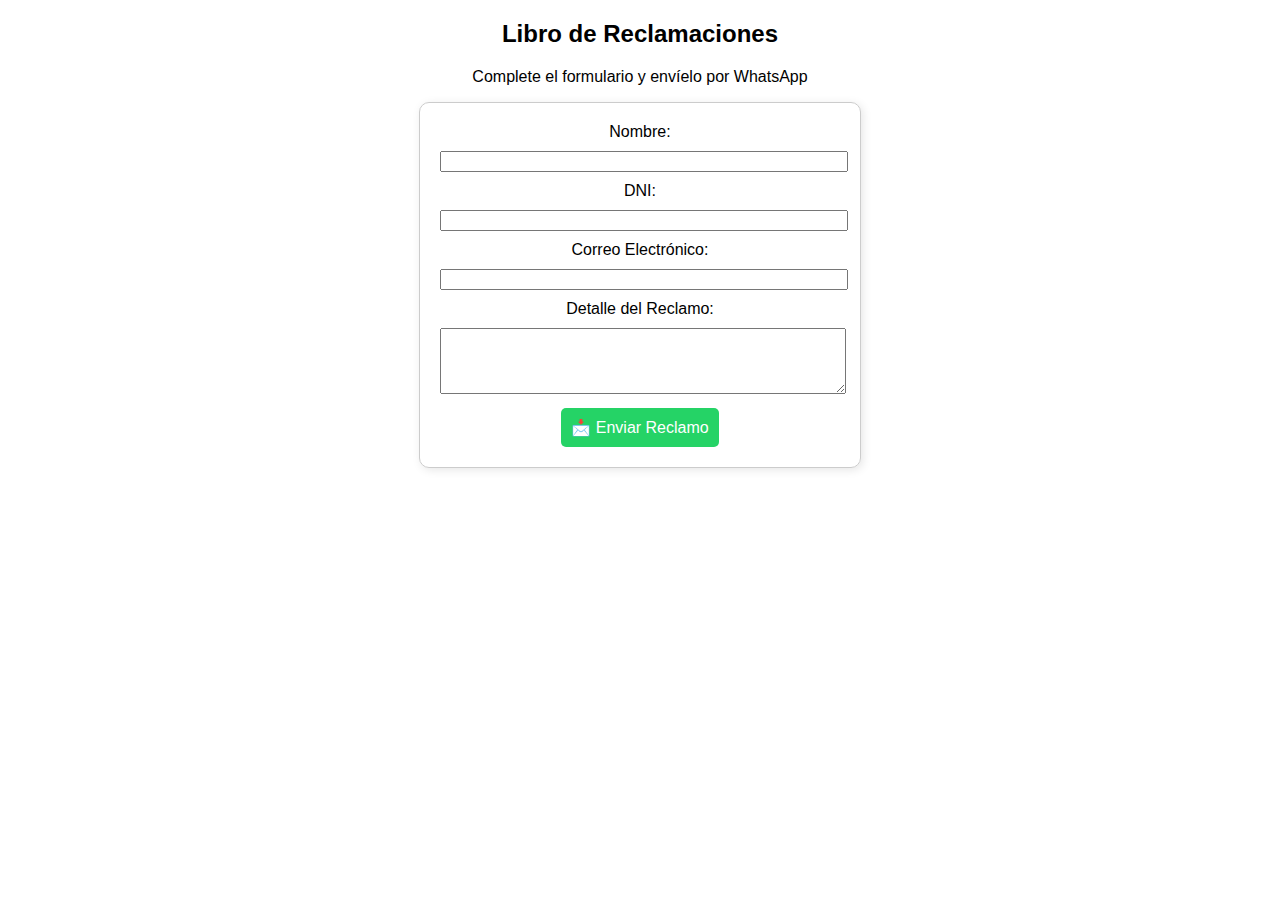
==== reclamos.html @ 527a8331 "Create reclamos.html" ====
<!DOCTYPE html>
<html lang="es">
<head>
    <meta charset="UTF-8">
    <meta name="viewport" content="width=device-width, initial-scale=1.0">
    <link rel="icon" href="favicon.png" type="image/x-icon">
    <title>DecoZamora - Libro de Reclamaciones</title>
    <style>
        body {
            font-family: Arial, sans-serif;
            text-align: center;
            margin: 20px;
        }
        form {
            max-width: 400px;
            margin: auto;
            padding: 20px;
            border: 1px solid #ccc;
            border-radius: 10px;
            box-shadow: 2px 2px 10px rgba(0, 0, 0, 0.1);
        }
        label, input, textarea {
            width: 100%;
            margin: 10px 0;
        }
        button {
            background-color: #25d366;
            color: white;
            border: none;
            padding: 10px;
            border-radius: 5px;
            cursor: pointer;
            font-size: 16px;
        }
        button:hover {
            background-color: #1ebf5c;
        }
    </style>
</head>
<body>

    <h2>Libro de Reclamaciones</h2>
    <p>Complete el formulario y envíelo por WhatsApp</p>

    <form id="reclamoForm">
        <label>Nombre:</label>
        <input type="text" id="nombre" required>

        <label>DNI:</label>
        <input type="text" id="dni" required>

        <label>Correo Electrónico:</label>
        <input type="email" id="correo" required>

        <label>Detalle del Reclamo:</label>
        <textarea id="detalle" rows="4" required></textarea>

        <button type="button" onclick="enviarWhatsApp()">📩 Enviar Reclamo</button>
    </form>

    <script>
        function enviarWhatsApp() {
            let nombre = document.getElementById("nombre").value;
            let dni = document.getElementById("dni").value;
            let correo = document.getElementById("correo").value;
            let detalle = document.getElementById("detalle").value;

            if (nombre === "" || dni === "" || correo === "" || detalle === "") {
                alert("Por favor, complete todos los campos.");
                return;
            }

            let mensaje = `*Libro de Reclamaciones*%0A%0A` +
                          `👤 *Nombre:* ${nombre}%0A` +
                          `🆔 *DNI:* ${dni}%0A` +
                          `📧 *Correo:* ${correo}%0A` +
                          `📜 *Detalle:* ${detalle}`;

            let telefono = "+51988894062"; // Reemplaza con tu número de WhatsApp
            let url = `https://api.whatsapp.com/send?phone=${telefono}&text=${mensaje}`;

            window.open(url, "_blank");
        }
    </script>

</body>
</html>
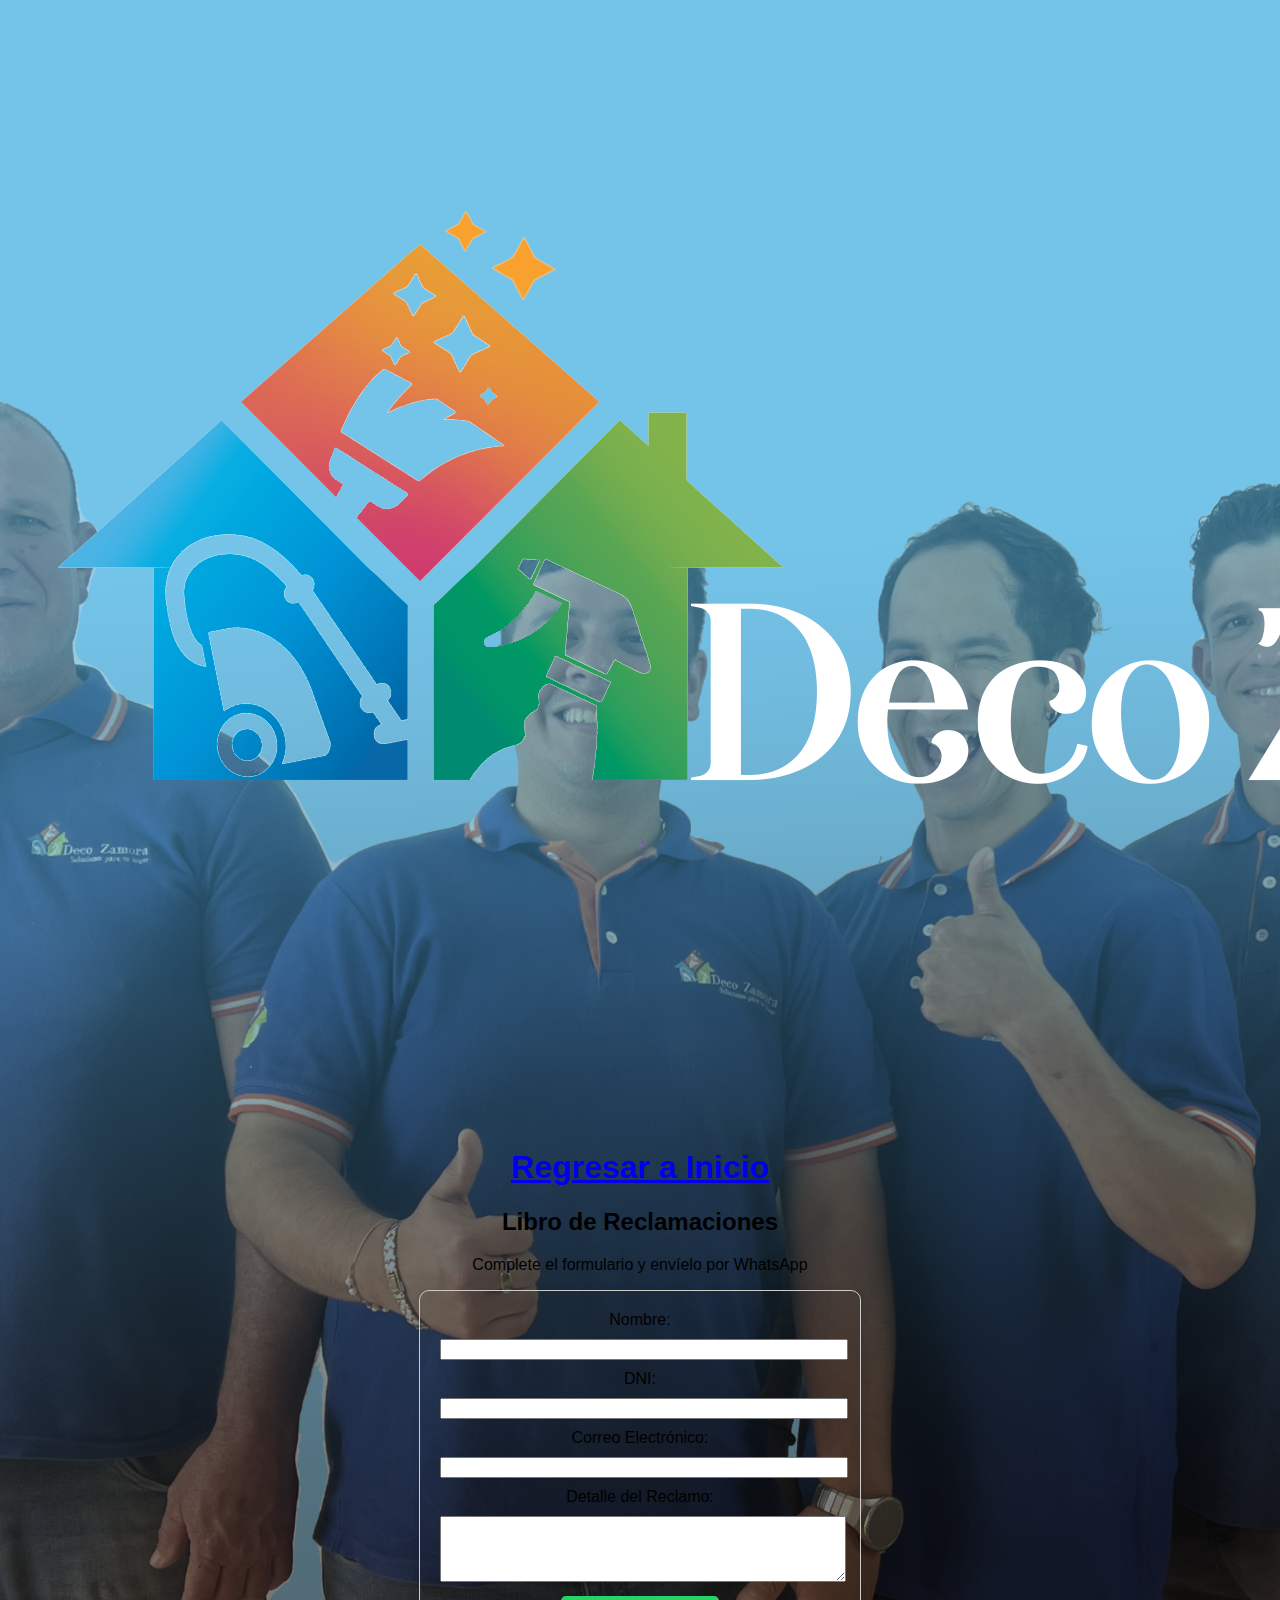
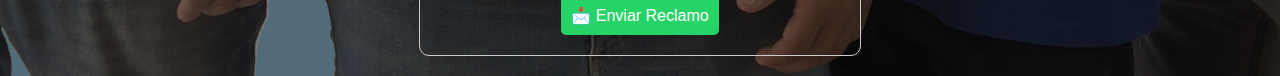
==== commit fe5abf6e: "Update reclamos.html" ====
--- a/reclamos.html
+++ b/reclamos.html
@@ -6,7 +6,11 @@
     <link rel="icon" href="favicon.png" type="image/x-icon">
     <title>DecoZamora - Libro de Reclamaciones</title>
     <style>
-        body {
+        body { 
+            background-image: url('PTDFELI.png');
+        background-size: cover;
+        background-position: center;
+            min-height: 100vh;
             font-family: Arial, sans-serif;
             text-align: center;
             margin: 20px;
@@ -38,7 +42,14 @@
     </style>
 </head>
 <body>
-
+<header class="header">
+        <div class="logo">
+            <a href="index.html">
+            <img src="DZMLOGO.png" alt="Logo">
+            <h1>Regresar a Inicio</h1>
+            </a>
+        </div>
+</header>
     <h2>Libro de Reclamaciones</h2>
     <p>Complete el formulario y envíelo por WhatsApp</p>
 
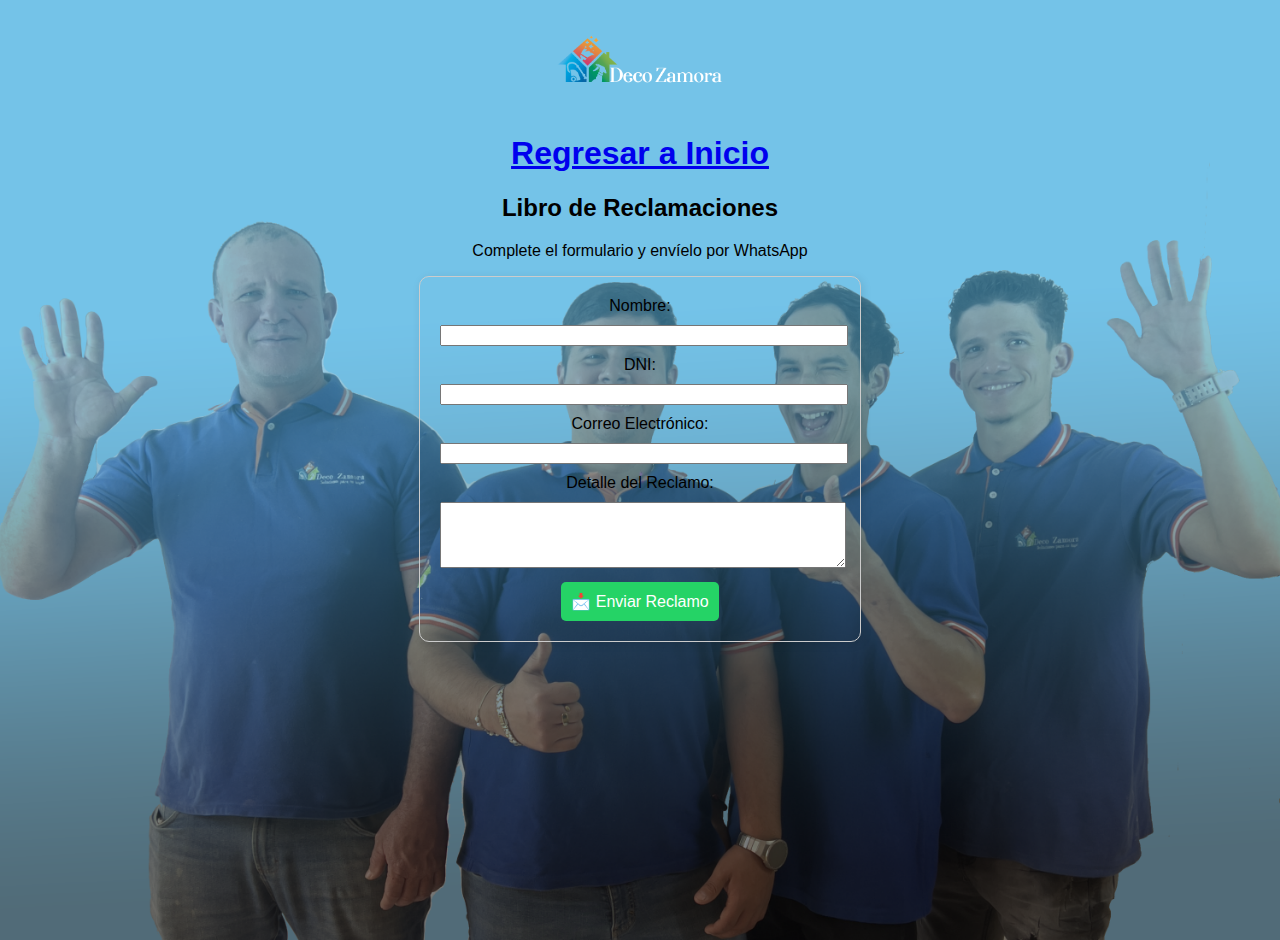
==== commit 2bdeec6b: "Update reclamos.html" ====
--- a/reclamos.html
+++ b/reclamos.html
@@ -14,6 +14,10 @@
             font-family: Arial, sans-serif;
             text-align: center;
             margin: 20px;
+        }
+        .logo img {
+            height: 90px;
+            width: auto;
         }
         form {
             max-width: 400px;
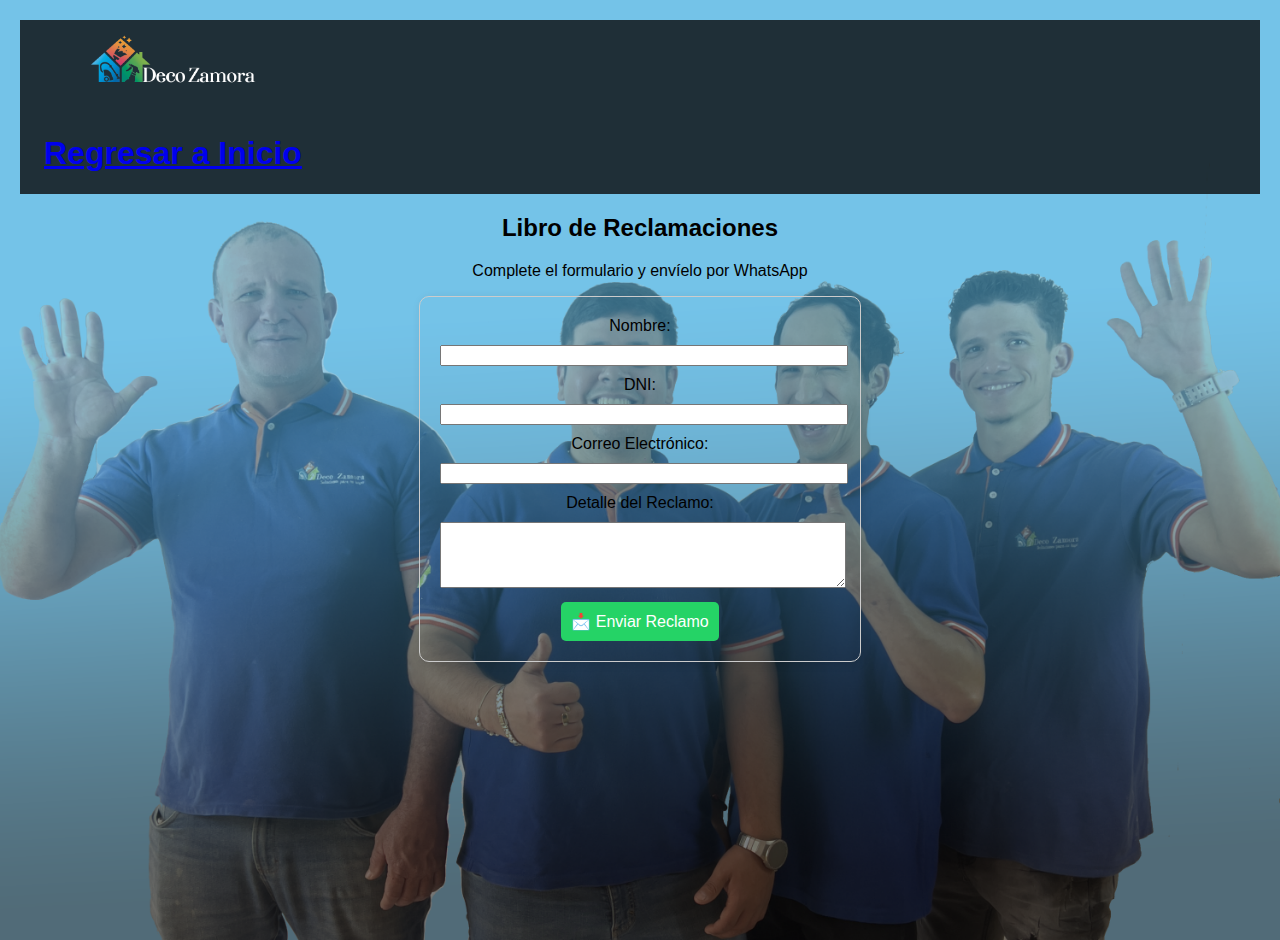
==== commit e0970896: "Update reclamos.html" ====
--- a/reclamos.html
+++ b/reclamos.html
@@ -15,6 +15,15 @@
             text-align: center;
             margin: 20px;
         }
+.header {
+    display: flex;
+    flex-wrap: wrap;
+    align-items: center;
+    justify-content: space-between;
+    padding: 0rem 1.5rem;
+    background-color: rgba(10, 10, 10, 0.8);
+    position: relative;
+}
         .logo img {
             height: 90px;
             width: auto;
@@ -74,14 +83,41 @@
     </form>
 
     <script>
+        function validarNombre(input) {
+            input.value = input.value.replace(/[^a-zA-ZáéíóúÁÉÍÓÚñÑ\s]/g, '');
+        }
+
+        function validarDNI(input) {
+            input.value = input.value.replace(/\D/g, '');
+        }
+
+        function validarCorreo(input) {
+            if (!input.value.includes('@')) {
+                input.setCustomValidity("El correo debe contener '@'.");
+            } else {
+                input.setCustomValidity("");
+            }
+        }
+
         function enviarWhatsApp() {
-            let nombre = document.getElementById("nombre").value;
-            let dni = document.getElementById("dni").value;
-            let correo = document.getElementById("correo").value;
-            let detalle = document.getElementById("detalle").value;
+            let nombre = document.getElementById("nombre").value.trim();
+            let dni = document.getElementById("dni").value.trim();
+            let correo = document.getElementById("correo").value.trim();
+            let detalle = document.getElementById("detalle").value.trim();
 
             if (nombre === "" || dni === "" || correo === "" || detalle === "") {
                 alert("Por favor, complete todos los campos.");
+                return;
+            }
+
+            if (dni.length !== 8) {
+                alert("El DNI debe tener 8 dígitos.");
+                return;
+            }
+
+            let emailRegex = /^[^\s@]+@[^\s@]+\.[^\s@]+$/;
+            if (!emailRegex.test(correo)) {
+                alert("Ingrese un correo válido.");
                 return;
             }
 
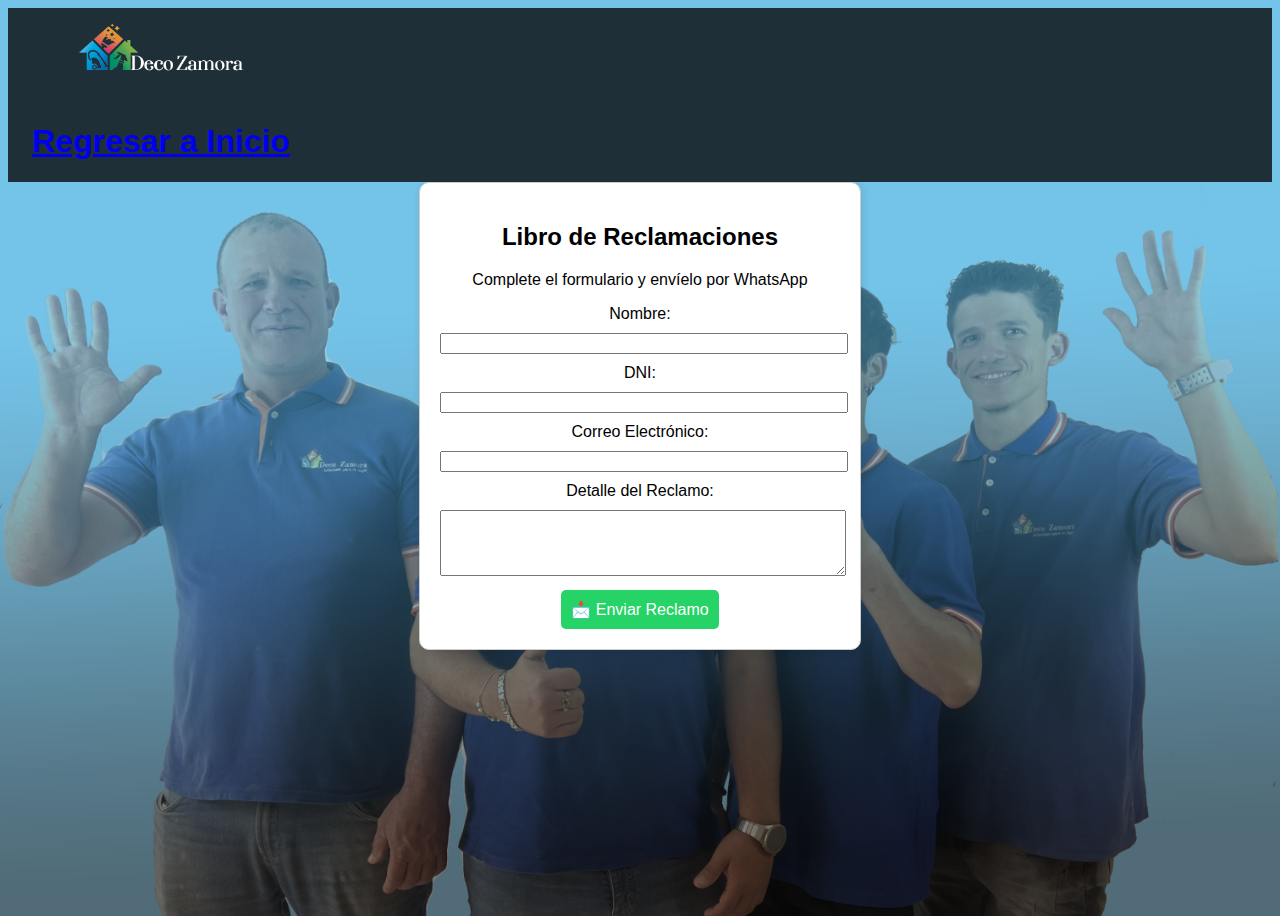
==== commit f4222c28: "Update reclamos.html" ====
--- a/reclamos.html
+++ b/reclamos.html
@@ -13,7 +13,6 @@
             min-height: 100vh;
             font-family: Arial, sans-serif;
             text-align: center;
-            margin: 20px;
         }
 .header {
     display: flex;
@@ -35,6 +34,7 @@
             border: 1px solid #ccc;
             border-radius: 10px;
             box-shadow: 2px 2px 10px rgba(0, 0, 0, 0.1);
+            background-color: white;
         }
         label, input, textarea {
             width: 100%;
@@ -63,10 +63,11 @@
             </a>
         </div>
 </header>
+    
+
+    <form id="reclamoForm">
     <h2>Libro de Reclamaciones</h2>
     <p>Complete el formulario y envíelo por WhatsApp</p>
-
-    <form id="reclamoForm">
         <label>Nombre:</label>
         <input type="text" id="nombre" required>
 
